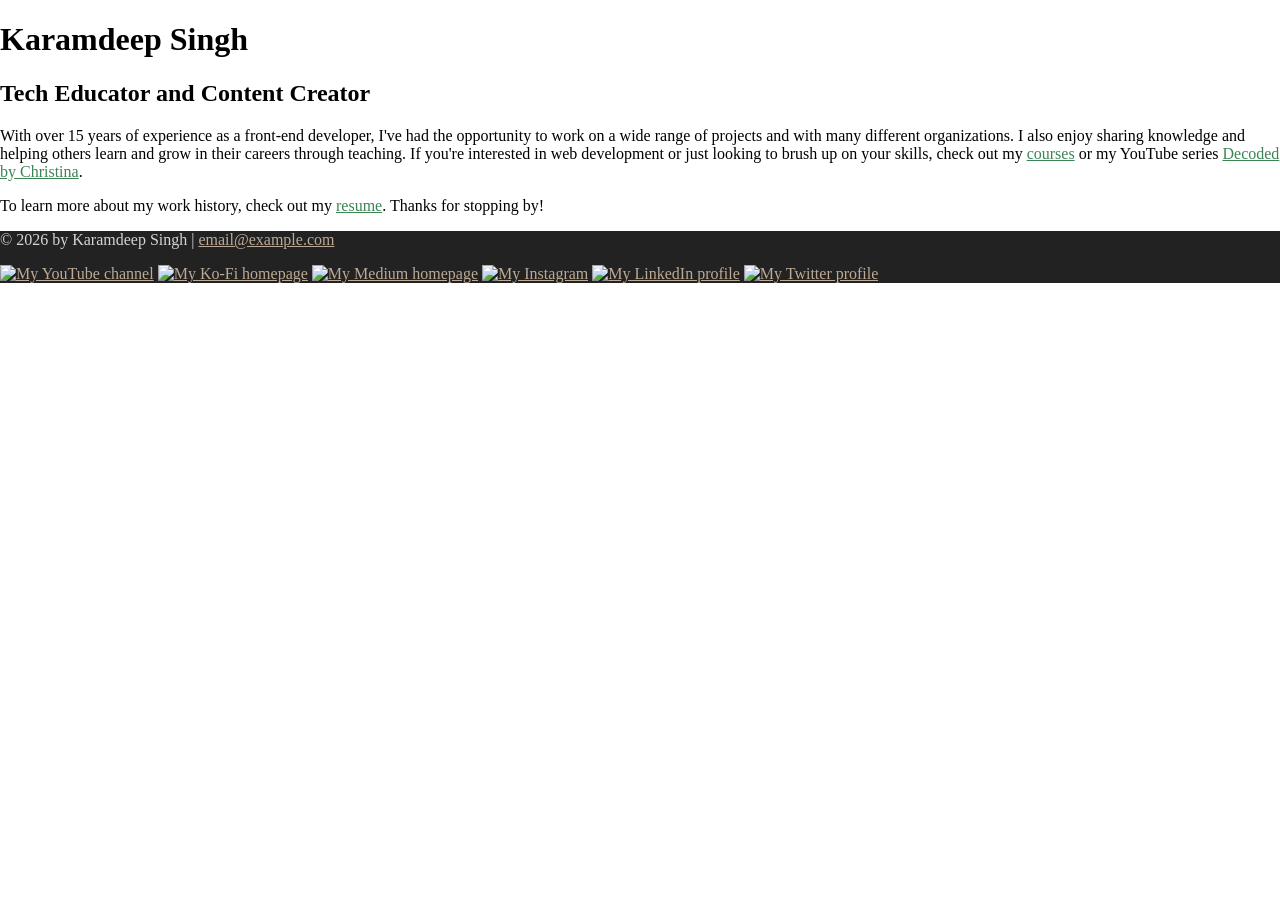
==== index.html @ 2c8a97bc "Add personal information and fixed all typos" ====
<!DOCTYPE html>
<html lang="en">

<head>
  <meta charset="UTF-8">
  <meta name="viewport" content="width=device-width, initial-scale=1.0">
  <title>Christina Truong, Tech Educator and Content Creator</title>
  <link rel="stylesheet" href="css/styles.css">
</head>

<body class="home">
  <!-- //  INTRO  // -->
  <div>
    <header>
      <!-- Start content edits below this line. -->
      <h1>Karamdeep Singh</h1>
      <h2>Tech Educator and Content Creator</h2>

      <!-- End content edits here. -->
    </header>

    <!-- //  ABOUT ME  // -->
    <main>
      <p>With over 15 years of experience as a front-end developer, I've had the opportunity to work on a wide range of
        projects and with many different organizations. I also enjoy sharing knowledge and helping others learn and grow
        in their careers through teaching. If you're interested in web development or just looking to brush up on your
        skills, check out my <a href="https://christinatruong.com/courses/" target="_blank">courses</a> or my YouTube
        series <a href="https://www.youtube.com/@madebychristina" target="_blank">Decoded by Christina</a>.</p>

      <p>To learn more about my work history, check out my <a href="resume.html"> resume</a>. Thanks for stopping by!
      </p>
    </main>
  </div>
  <!-- //  FOOTER INFO, SOCIAL MEDIA  // -->
  <footer>
    <p>© 2026 by Karamdeep Singh | <a href="ksingh86@northislandcollege.ca">email@example.com</a></p>

    <ul class="socials">
      <li>
        <a href="https://www.youtube.com/@madebychristina" target="_blank"><img src="images/icon-logo-youtube.png"
            alt="My YouTube channel"></a>
      </li>
      <li>
        <a href="https://ko-fi.com/christinatruong" target="_blank"><img src="images/icon-logo-ko-fi.png"
            alt="My Ko-Fi homepage"></a>
      </li>
      <li>
        <a href="https://medium.com/@christinatruong" target="_blank"><img src="images/icon-logo-medium.png"
            alt="My Medium homepage"></a>
      </li>
      <li>
        <a href="https://www.instagram.com/christina.is.online/" target="_blank"><img
            src="images/icon-logo-instagram.png" alt="My Instagram"></a>
      </li>
      <li>
        <a href="https://ca.linkedin.com/in/christinatruong" target="_blank"><img src="images/icon-logo-linkedin.png"
            alt="My LinkedIn profile"></a>
      </li>
      <li>
        <a href="https://twitter.com/christinatruong" target="_blank"><img src="images/icon-logo-twitter.png"
            alt="My Twitter profile"></a>
      </li>
    </ul>
  </footer>
</body>

</html>
---- css/styles.css ----
/*
COLOR PALETTE

Dark green    #3c8453
Sandy beige   #bcaa96
Dark gray     #222222
Light gray    #d3d4d6
Off-white     #f6f6f6
*/

/* GLOBAL STYLES 
------------------------------------*/

/*
 https://www.paulirish.com/2012/box-sizing-border-box-ftw/
*/
html {
    box-sizing: border-box;
}

*,
*:before,
*:after {
    box-sizing: inherit;
}

html,
body {
    height: 100%;
}

body {
    background: #f6f6f6;
    margin: 0;
}

/* links */
a {
    color: #3c8453;
}

a:hover {
    color: #bcaa96;
    text-decoration: none;
}

footer a {
    color: #bcaa96;
}

footer a:hover {
    color: #3c8453;
}

.btn {
    background: #3c8453;
    color: #f6f6f6;
    text-decoration: none;
}

.content-wrapper {
    margin: 0 auto;
    padding: 30px;
    max-width: 900px;
}

/* HOME
------------------------------------*/
.home {
    background: url(../images/bg-home-office-studio.jpg) no-repeat;
    background-size: cover;
}

.home .content-wrapper {
    background: rgb(255 255 255 / 0.9);
}

/* RESUME
------------------------------------*/
.resume header::before {
    background: url(../images/bg-home-office-studio.jpg) center / cover;
    background-size: cover;
    content: "";
    display: block;
    height: 375px;
}
.resume-section {
    margin-bottom: 50px;
}
.resume-section h2 {
    border-bottom: 2px dashed #d3d4d6;
}
.download-link {
    position: fixed;
    top: 5px;
    left: 5px;
}
/* Profile
------------------------------------*/
.project-item {
    display: flow-root;
    margin: 30px, 0;
}
.project-item img {
    width: 300px;
    float: left;
    margin-right: 20px;
}

/* Projects
------------------------------------*/

/* Work Experience
------------------------------------*/

/* Education
------------------------------------*/


/* FOOTER
------------------------------------*/
footer {
    background: #222;
    color: #d3d4d6;

}

.socials {
    list-style-type: none;
    padding: 0;
}

.socials li {
    display: inline-block;
}

.socials img {
    width: 32px;
}
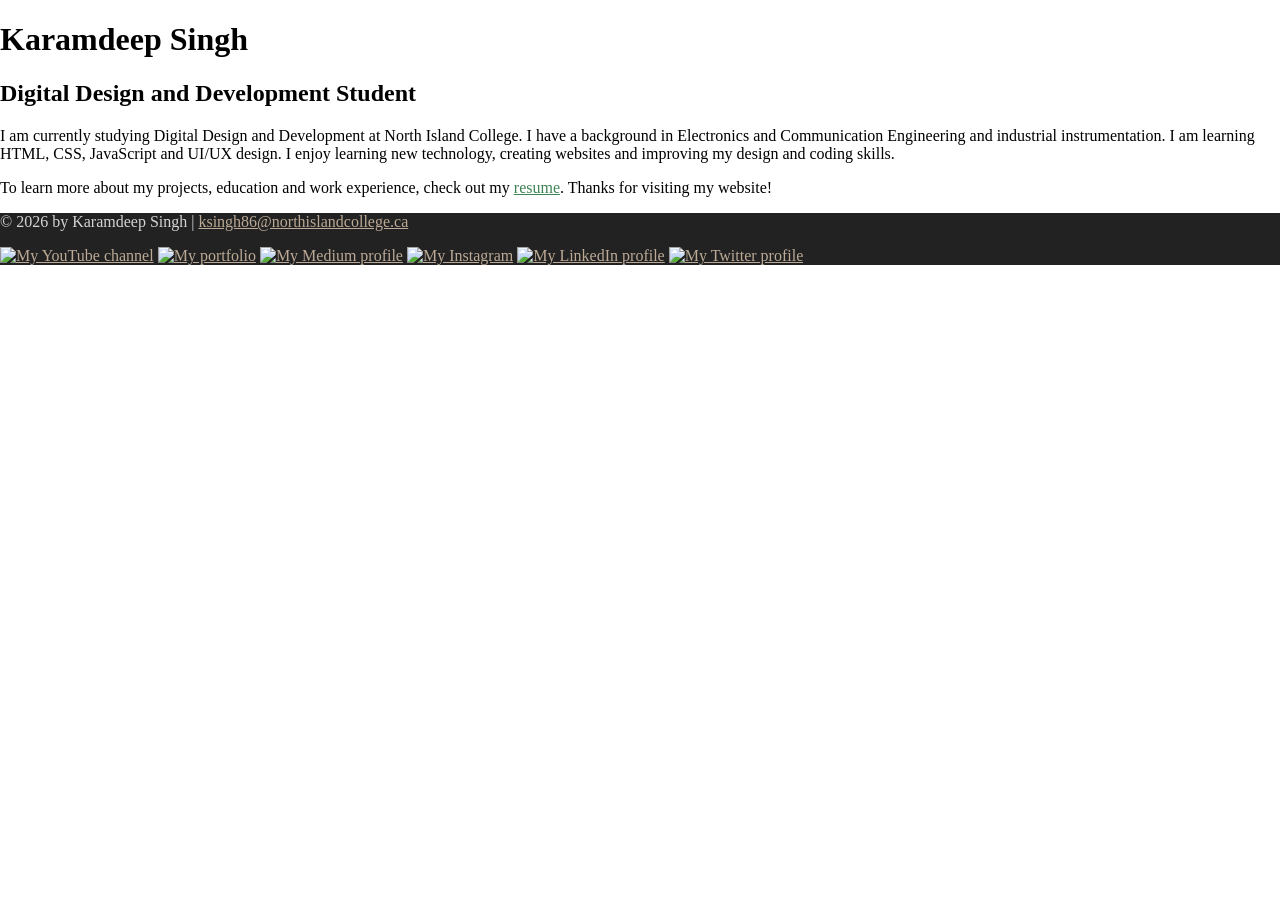
==== commit 701fc2ae: "Addpersonal information in index page" ====
--- a/index.html
+++ b/index.html
@@ -4,7 +4,7 @@
 <head>
   <meta charset="UTF-8">
   <meta name="viewport" content="width=device-width, initial-scale=1.0">
-  <title>Christina Truong, Tech Educator and Content Creator</title>
+  <title>Karamdeep Singh, Digital Design and Development Student</title>
   <link rel="stylesheet" href="css/styles.css">
 </head>
 
@@ -14,50 +14,48 @@
     <header>
       <!-- Start content edits below this line. -->
       <h1>Karamdeep Singh</h1>
-      <h2>Tech Educator and Content Creator</h2>
+      <h2>Digital Design and Development Student</h2>
 
       <!-- End content edits here. -->
     </header>
 
     <!-- //  ABOUT ME  // -->
     <main>
-      <p>With over 15 years of experience as a front-end developer, I've had the opportunity to work on a wide range of
-        projects and with many different organizations. I also enjoy sharing knowledge and helping others learn and grow
-        in their careers through teaching. If you're interested in web development or just looking to brush up on your
-        skills, check out my <a href="https://christinatruong.com/courses/" target="_blank">courses</a> or my YouTube
-        series <a href="https://www.youtube.com/@madebychristina" target="_blank">Decoded by Christina</a>.</p>
+      <p>I am currently studying Digital Design and Development at North Island College. I have a background in
+        Electronics and Communication Engineering and industrial instrumentation. I am learning HTML, CSS,
+        JavaScript and UI/UX design. I enjoy learning new technology, creating websites and improving my
+        design and coding skills.</p>
 
-      <p>To learn more about my work history, check out my <a href="resume.html"> resume</a>. Thanks for stopping by!
+      <p>To learn more about my projects, education and work experience, check out my
+        <a href="resume.html"> resume</a>. Thanks for visiting my website!
       </p>
     </main>
   </div>
+
   <!-- //  FOOTER INFO, SOCIAL MEDIA  // -->
   <footer>
-    <p>© 2026 by Karamdeep Singh | <a href="ksingh86@northislandcollege.ca">email@example.com</a></p>
+    <p>© 2026 by Karamdeep Singh |
+      <a href="mailto:ksingh86@northislandcollege.ca">ksingh86@northislandcollege.ca</a>
+    </p>
 
     <ul class="socials">
       <li>
-        <a href="https://www.youtube.com/@madebychristina" target="_blank"><img src="images/icon-logo-youtube.png"
-            alt="My YouTube channel"></a>
+        <a href="#" target="_blank"><img src="images/icon-logo-youtube.png" alt="My YouTube channel"></a>
       </li>
       <li>
-        <a href="https://ko-fi.com/christinatruong" target="_blank"><img src="images/icon-logo-ko-fi.png"
-            alt="My Ko-Fi homepage"></a>
+        <a href="#" target="_blank"><img src="images/icon-logo-ko-fi.png" alt="My portfolio"></a>
       </li>
       <li>
-        <a href="https://medium.com/@christinatruong" target="_blank"><img src="images/icon-logo-medium.png"
-            alt="My Medium homepage"></a>
+        <a href="#" target="_blank"><img src="images/icon-logo-medium.png" alt="My Medium profile"></a>
       </li>
       <li>
-        <a href="https://www.instagram.com/christina.is.online/" target="_blank"><img
-            src="images/icon-logo-instagram.png" alt="My Instagram"></a>
+        <a href="#" target="_blank"><img src="images/icon-logo-instagram.png" alt="My Instagram"></a>
       </li>
       <li>
-        <a href="https://ca.linkedin.com/in/christinatruong" target="_blank"><img src="images/icon-logo-linkedin.png"
-            alt="My LinkedIn profile"></a>
+        <a href="#" target="_blank"><img src="images/icon-logo-linkedin.png" alt="My LinkedIn profile"></a>
       </li>
       <li>
-        <a href="https://twitter.com/christinatruong" target="_blank"><img src="images/icon-logo-twitter.png"
+        <a href="https://x.com/karam_sher_gill" target="_blank"><img src="images/icon-logo-twitter.png"
             alt="My Twitter profile"></a>
       </li>
     </ul>
--- a/css/styles.css
+++ b/css/styles.css
@@ -67,7 +67,7 @@
 /* HOME
 ------------------------------------*/
 .home {
-    background: url(../images/bg-home-office-studio.jpg) no-repeat;
+    background: url(../images/bg-home-office-studio.jpg) no-repeat center;
     background-size: cover;
 }
 
@@ -84,23 +84,28 @@
     display: block;
     height: 375px;
 }
+
 .resume-section {
     margin-bottom: 50px;
 }
+
 .resume-section h2 {
     border-bottom: 2px dashed #d3d4d6;
 }
+
 .download-link {
     position: fixed;
     top: 5px;
     left: 5px;
 }
+
 /* Profile
 ------------------------------------*/
 .project-item {
     display: flow-root;
     margin: 30px, 0;
 }
+
 .project-item img {
     width: 300px;
     float: left;
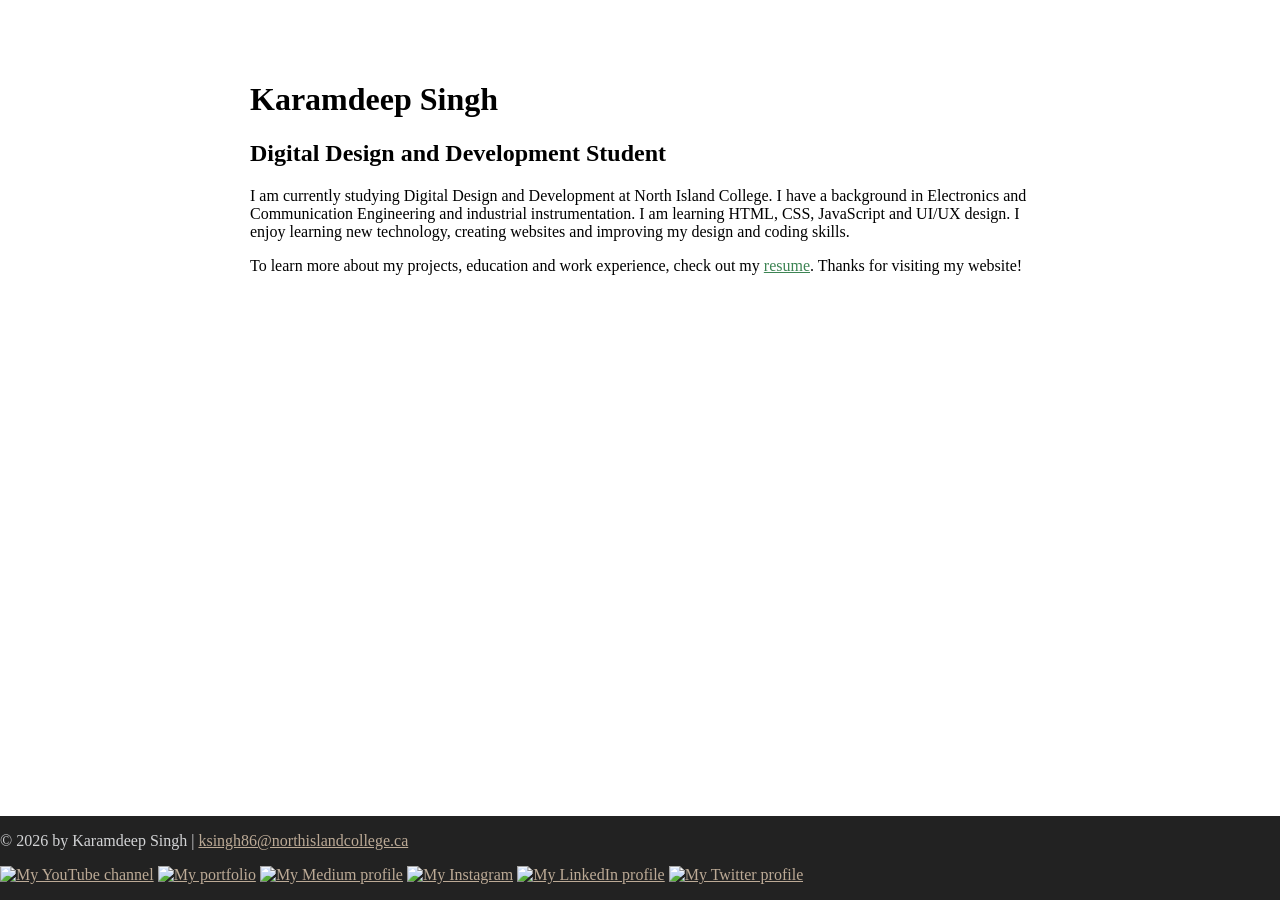
==== commit 88ef471a: "Add content background container and padding to content" ====
--- a/index.html
+++ b/index.html
@@ -9,57 +9,85 @@
 </head>
 
 <body class="home">
-  <!-- //  INTRO  // -->
-  <div>
-    <header>
-      <!-- Start content edits below this line. -->
-      <h1>Karamdeep Singh</h1>
-      <h2>Digital Design and Development Student</h2>
 
-      <!-- End content edits here. -->
-    </header>
+  <!-- // INTRO // -->
+  <div class="content-wrapper">
 
-    <!-- //  ABOUT ME  // -->
-    <main>
-      <p>I am currently studying Digital Design and Development at North Island College. I have a background in
-        Electronics and Communication Engineering and industrial instrumentation. I am learning HTML, CSS,
-        JavaScript and UI/UX design. I enjoy learning new technology, creating websites and improving my
-        design and coding skills.</p>
+    <div class="content-bg">
 
-      <p>To learn more about my projects, education and work experience, check out my
-        <a href="resume.html"> resume</a>. Thanks for visiting my website!
-      </p>
-    </main>
+      <header>
+        <h1>Karamdeep Singh</h1>
+        <h2>Digital Design and Development Student</h2>
+      </header>
+
+      <!-- // ABOUT ME // -->
+      <main>
+        <p>
+          I am currently studying Digital Design and Development at North Island College.
+          I have a background in Electronics and Communication Engineering and industrial
+          instrumentation. I am learning HTML, CSS, JavaScript and UI/UX design.
+          I enjoy learning new technology, creating websites and improving my
+          design and coding skills.
+        </p>
+
+        <p>
+          To learn more about my projects, education and work experience, check out my
+          <a href="resume.html">resume</a>. Thanks for visiting my website!
+        </p>
+      </main>
+
+    </div>
+
   </div>
 
-  <!-- //  FOOTER INFO, SOCIAL MEDIA  // -->
+  <!-- // FOOTER INFO, SOCIAL MEDIA // -->
   <footer>
-    <p>© 2026 by Karamdeep Singh |
-      <a href="mailto:ksingh86@northislandcollege.ca">ksingh86@northislandcollege.ca</a>
+    <p>
+      © 2026 by Karamdeep Singh |
+      <a href="mailto:ksingh86@northislandcollege.ca">
+        ksingh86@northislandcollege.ca
+      </a>
     </p>
 
     <ul class="socials">
       <li>
-        <a href="#" target="_blank"><img src="images/icon-logo-youtube.png" alt="My YouTube channel"></a>
+        <a href="#" target="_blank">
+          <img src="images/icon-logo-youtube.png" alt="My YouTube channel">
+        </a>
       </li>
+
       <li>
-        <a href="#" target="_blank"><img src="images/icon-logo-ko-fi.png" alt="My portfolio"></a>
+        <a href="#" target="_blank">
+          <img src="images/icon-logo-ko-fi.png" alt="My portfolio">
+        </a>
       </li>
+
       <li>
-        <a href="#" target="_blank"><img src="images/icon-logo-medium.png" alt="My Medium profile"></a>
+        <a href="#" target="_blank">
+          <img src="images/icon-logo-medium.png" alt="My Medium profile">
+        </a>
       </li>
+
       <li>
-        <a href="#" target="_blank"><img src="images/icon-logo-instagram.png" alt="My Instagram"></a>
+        <a href="#" target="_blank">
+          <img src="images/icon-logo-instagram.png" alt="My Instagram">
+        </a>
       </li>
+
       <li>
-        <a href="#" target="_blank"><img src="images/icon-logo-linkedin.png" alt="My LinkedIn profile"></a>
+        <a href="#" target="_blank">
+          <img src="images/icon-logo-linkedin.png" alt="My LinkedIn profile">
+        </a>
       </li>
+
       <li>
-        <a href="https://x.com/karam_sher_gill" target="_blank"><img src="images/icon-logo-twitter.png"
-            alt="My Twitter profile"></a>
+        <a href="https://x.com/karam_sher_gill" target="_blank">
+          <img src="images/icon-logo-twitter.png" alt="My Twitter profile">
+        </a>
       </li>
     </ul>
   </footer>
+
 </body>
 
 </html>
--- a/css/styles.css
+++ b/css/styles.css
@@ -8,7 +8,7 @@
 Off-white     #f6f6f6
 */
 
-/* GLOBAL STYLES 
+/* GLOBAL STYLES
 ------------------------------------*/
 
 /*
@@ -64,19 +64,30 @@
     max-width: 900px;
 }
 
+
 /* HOME
 ------------------------------------*/
+
 .home {
     background: url(../images/bg-home-office-studio.jpg) no-repeat center;
     background-size: cover;
+    display: flex;
+    flex-direction: column;
 }
 
 .home .content-wrapper {
+    flex: 1 0 auto;
+}
+
+.content-bg {
     background: rgb(255 255 255 / 0.9);
+    padding: 30px;
 }
+
 
 /* RESUME
 ------------------------------------*/
+
 .resume header::before {
     background: url(../images/bg-home-office-studio.jpg) center / cover;
     background-size: cover;
@@ -99,11 +110,13 @@
     left: 5px;
 }
 
+
 /* Profile
 ------------------------------------*/
+
 .project-item {
     display: flow-root;
-    margin: 30px, 0;
+    margin: 30px 0;
 }
 
 .project-item img {
@@ -112,11 +125,14 @@
     margin-right: 20px;
 }
 
+
 /* Projects
 ------------------------------------*/
 
+
 /* Work Experience
 ------------------------------------*/
+
 
 /* Education
 ------------------------------------*/
@@ -124,10 +140,10 @@
 
 /* FOOTER
 ------------------------------------*/
+
 footer {
     background: #222;
     color: #d3d4d6;
-
 }
 
 .socials {
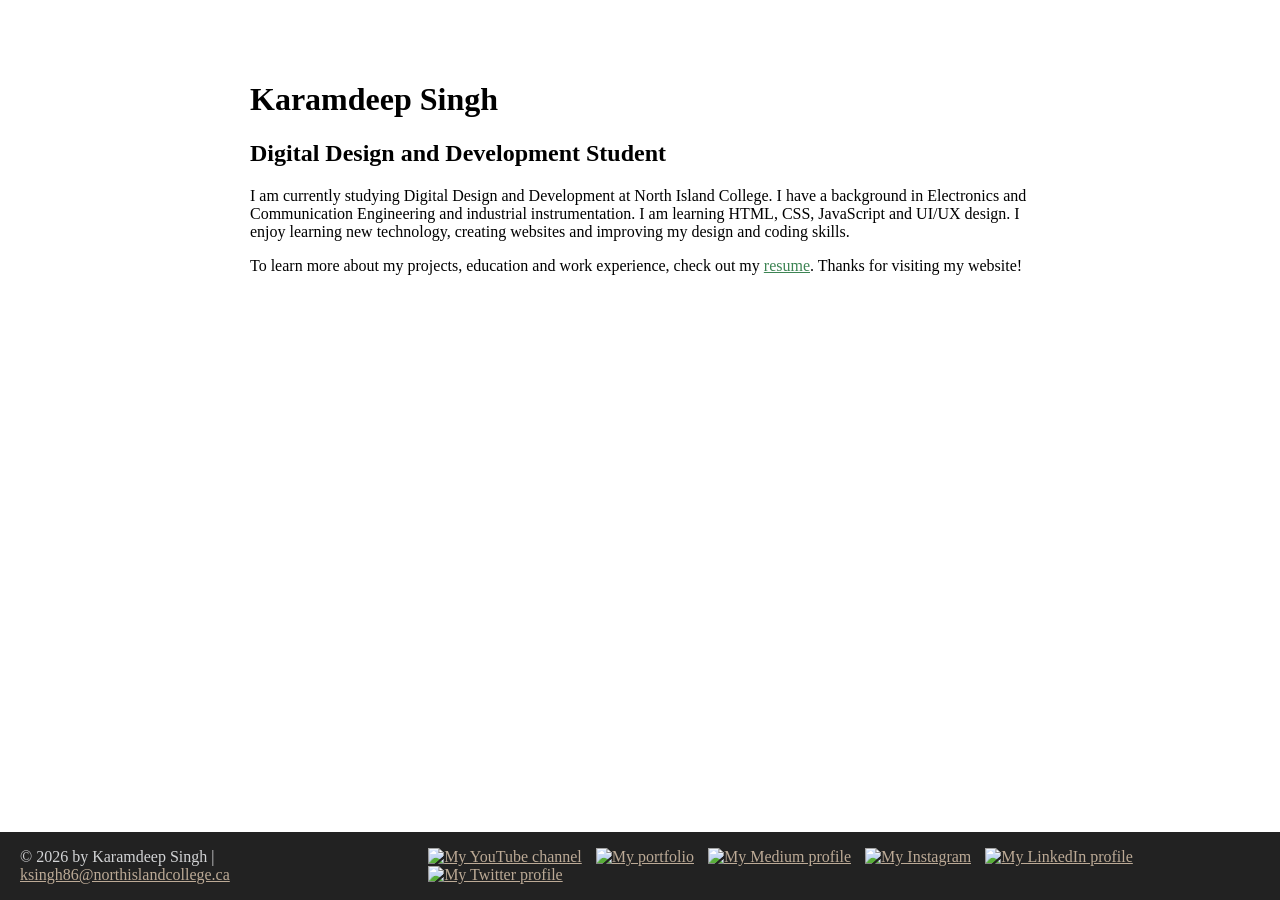
==== commit 50cdb47a: "Add fonts to home page" ====
--- a/index.html
+++ b/index.html
@@ -5,6 +5,11 @@
   <meta charset="UTF-8">
   <meta name="viewport" content="width=device-width, initial-scale=1.0">
   <title>Karamdeep Singh, Digital Design and Development Student</title>
+
+  <link rel="preconnect" href="https://fonts.googleapis.com">
+  <link rel="preconnect" href="https://fonts.gstatic.com" crossorigin>
+  <link href="https://fonts.googleapis.com/css2?family=Caveat&family=Open+Sans&display=swap" rel="stylesheet">
+
   <link rel="stylesheet" href="css/styles.css">
 </head>
 
--- a/css/styles.css
+++ b/css/styles.css
@@ -133,6 +133,11 @@
 /* Work Experience
 ------------------------------------*/
 
+.work-item {
+    display: grid;
+    grid-template-columns: 300px 1fr;
+    column-gap: 20px;
+}
 
 /* Education
 ------------------------------------*/
@@ -144,6 +149,9 @@
 footer {
     background: #222;
     color: #d3d4d6;
+    display: flex;
+    justify-content: space-between;
+    padding: 0 20px;
 }
 
 .socials {
@@ -153,8 +161,13 @@
 
 .socials li {
     display: inline-block;
+    margin-left: 10px;
 }
 
 .socials img {
     width: 32px;
+}
+
+.socials img:hover {
+    opacity: 0.5;
 }
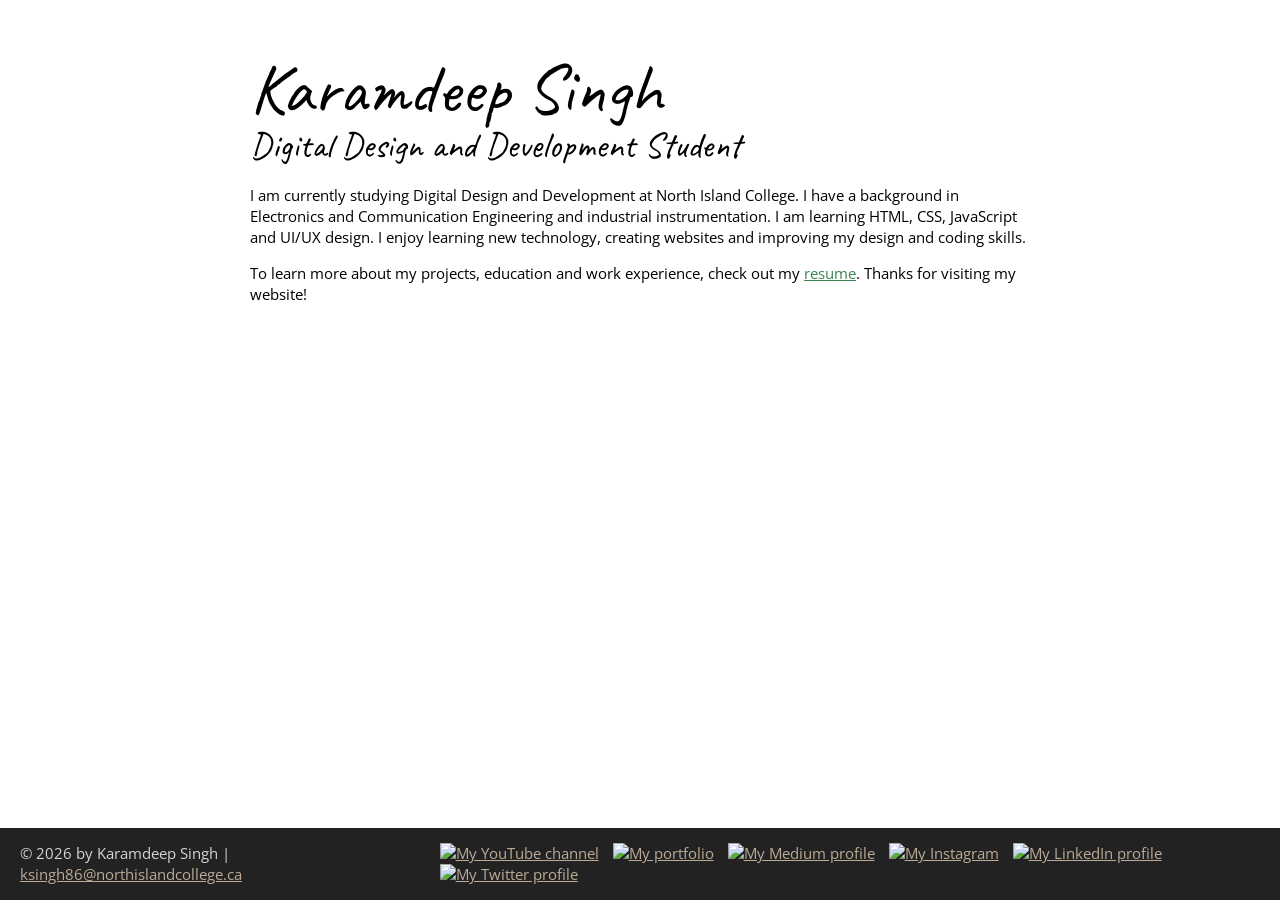
==== commit dac2ac72: "Update homepage title" ====
--- a/index.html
+++ b/index.html
@@ -4,7 +4,7 @@
 <head>
   <meta charset="UTF-8">
   <meta name="viewport" content="width=device-width, initial-scale=1.0">
-  <title>Karamdeep Singh, Digital Design and Development Student</title>
+  <title>Karamdeep Singh, <h2>Digital Design + Development Student</h2></title>
 
   <link rel="preconnect" href="https://fonts.googleapis.com">
   <link rel="preconnect" href="https://fonts.gstatic.com" crossorigin>
--- a/css/styles.css
+++ b/css/styles.css
@@ -16,6 +16,8 @@
 */
 html {
     box-sizing: border-box;
+    font-size: 62.5%;
+    /* setting default to 10px */
 }
 
 *,
@@ -32,6 +34,30 @@
 body {
     background: #f6f6f6;
     margin: 0;
+    font-family: "Open Sans", sans-serif;
+    font-size: 1.5rem;
+    line-height: 1.4;
+}
+
+h1,
+h2,
+h3 {
+    font-family: "Caveat", cursive;
+    font-weight: 400;
+    margin: 0;
+}
+
+h1 {
+    font-size: 7rem;
+    line-height: 0.85;
+}
+
+h2 {
+    font-size: 3.6rem;
+}
+
+h3 {
+    font-size: 2.4rem;
 }
 
 /* links */
@@ -56,6 +82,13 @@
     background: #3c8453;
     color: #f6f6f6;
     text-decoration: none;
+    text-transform: uppercase;
+    font-size: 1.2rem;
+    display: inline-block;
+    padding: 7px;
+    letter-spacing: 0.1em;
+    line-height: 1;
+    border-radius: 4px;
 }
 
 .content-wrapper {
@@ -96,6 +129,19 @@
     height: 375px;
 }
 
+@media screen and (max-width: 500px) {
+    .resume header::before {
+        height: 200px;
+    }
+
+    .resume h1 {
+        font-size: 5rem;
+    }
+
+    .resume h2 {
+        font-size: 2.6rem;
+    }
+}
 .resume-section {
     margin-bottom: 50px;
 }
@@ -108,40 +154,90 @@
     position: fixed;
     top: 5px;
     left: 5px;
-}
-
-
-/* Profile
+    font-size: 1.5rem;
+}
+
+@media screen and (max-width: 1200px) {
+    .download-link {
+        position: absolute;
+    }
+}
+
+
+/* Projects
 ------------------------------------*/
 
 .project-item {
-    display: flow-root;
     margin: 30px 0;
 }
 
 .project-item img {
     width: 300px;
-    float: left;
-    margin-right: 20px;
-}
-
-
-/* Projects
-------------------------------------*/
-
+}
+
+@media screen and (min-width: 860px) {
+    .project-item {
+        display: flow-root;
+    }
+
+    .project-item img {
+        float: left;
+        margin-right: 20px;
+    }
+}
+
+@media screen and (min-width: 650px) and (max-width: 859px) {
+    .project-wrapper {
+        display: grid;
+        grid-template-columns: repeat(2, 1fr);
+        column-gap: 20px;
+    }
+
+    .project-item img {
+        width: 100%;
+    }
+}
+
+@media screen and (max-width: 500px) {
+    .project-item img {
+        width: 100%;
+        margin-bottom: 10px;
+    }
+}
 
 /* Work Experience
 ------------------------------------*/
 
 .work-item {
-    display: grid;
-    grid-template-columns: 300px 1fr;
-    column-gap: 20px;
+    margin: 30px 0;
+}
+
+.work-details p {
+    margin: 0;
+}
+
+@media screen and (min-width: 860px) {
+    .work-item {
+        display: grid;
+        grid-template-columns: 300px 1fr;
+        column-gap: 20px;
+    }
+
+    .work-summary p:first-child {
+        margin-top: 0;
+    }
 }
 
 /* Education
 ------------------------------------*/
 
+.education-item {
+    margin: 30px 0;
+}
+
+.education-item p {
+    margin: 0;
+}
 
 /* FOOTER
 ------------------------------------*/
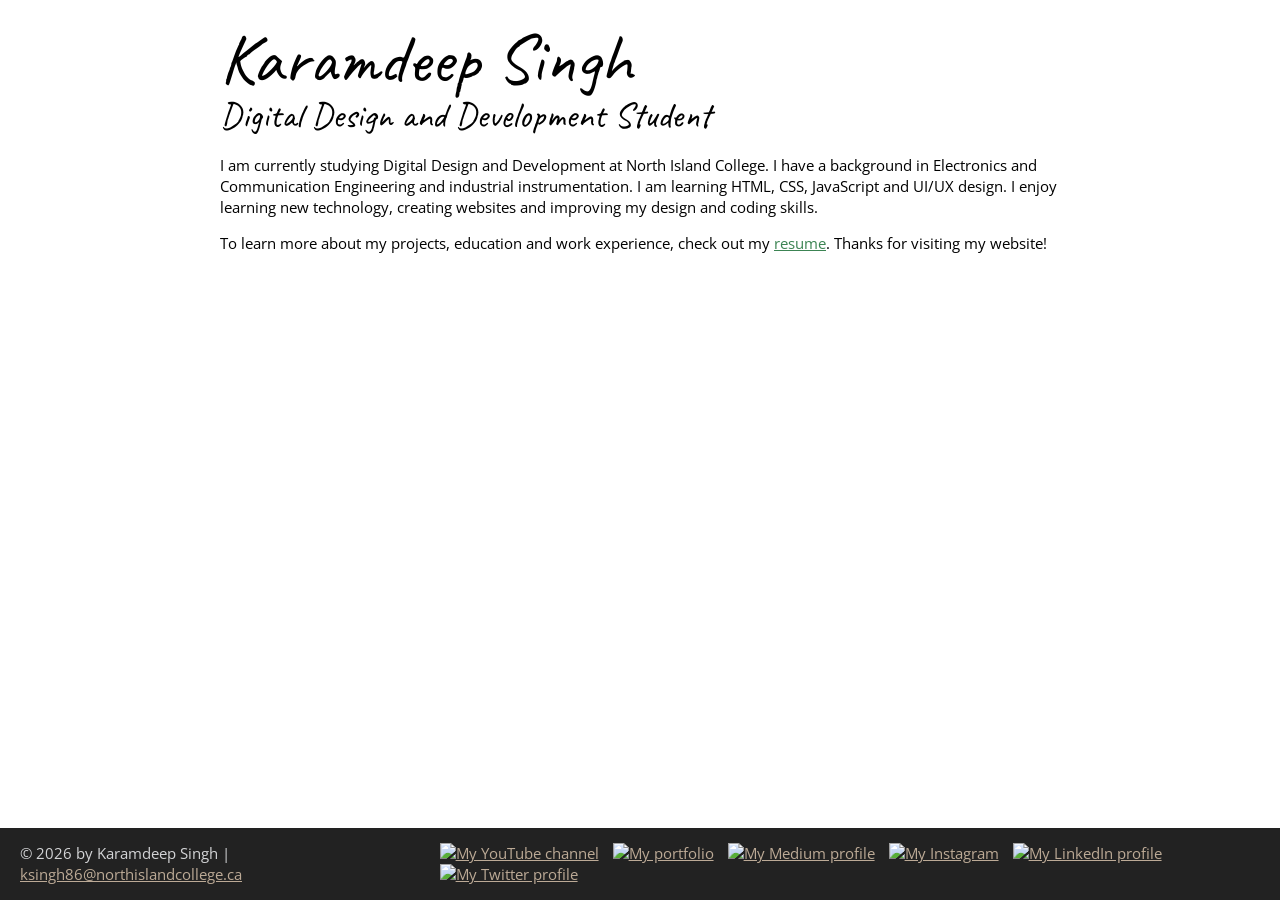
==== commit 6ab56ed6: "Format and check errors" ====
--- a/index.html
+++ b/index.html
@@ -4,7 +4,8 @@
 <head>
   <meta charset="UTF-8">
   <meta name="viewport" content="width=device-width, initial-scale=1.0">
-  <title>Karamdeep Singh, <h2>Digital Design + Development Student</h2></title>
+  <title>Karamdeep Singh, <h2>Digital Design + Development Student</h2>
+  </title>
 
   <link rel="preconnect" href="https://fonts.googleapis.com">
   <link rel="preconnect" href="https://fonts.gstatic.com" crossorigin>
--- a/css/styles.css
+++ b/css/styles.css
@@ -112,11 +112,15 @@
     flex: 1 0 auto;
 }
 
-.content-bg {
-    background: rgb(255 255 255 / 0.9);
-    padding: 30px;
-}
-
+@media screen and (max-width: 500px) {
+    .home .content-wrapper {
+        padding: 10px;
+    }
+
+    .content-bg {
+        padding: 20px;
+    }
+}
 
 /* RESUME
 ------------------------------------*/
@@ -142,6 +146,7 @@
         font-size: 2.6rem;
     }
 }
+
 .resume-section {
     margin-bottom: 50px;
 }
@@ -241,7 +246,6 @@
 
 /* FOOTER
 ------------------------------------*/
-
 footer {
     background: #222;
     color: #d3d4d6;
@@ -266,4 +270,15 @@
 
 .socials img:hover {
     opacity: 0.5;
+}
+
+@media screen and (max-width: 860px) {
+    footer {
+        flex-direction: column;
+        text-align: center;
+    }
+
+    .socials li {
+        margin: 0 5px;
+    }
 }
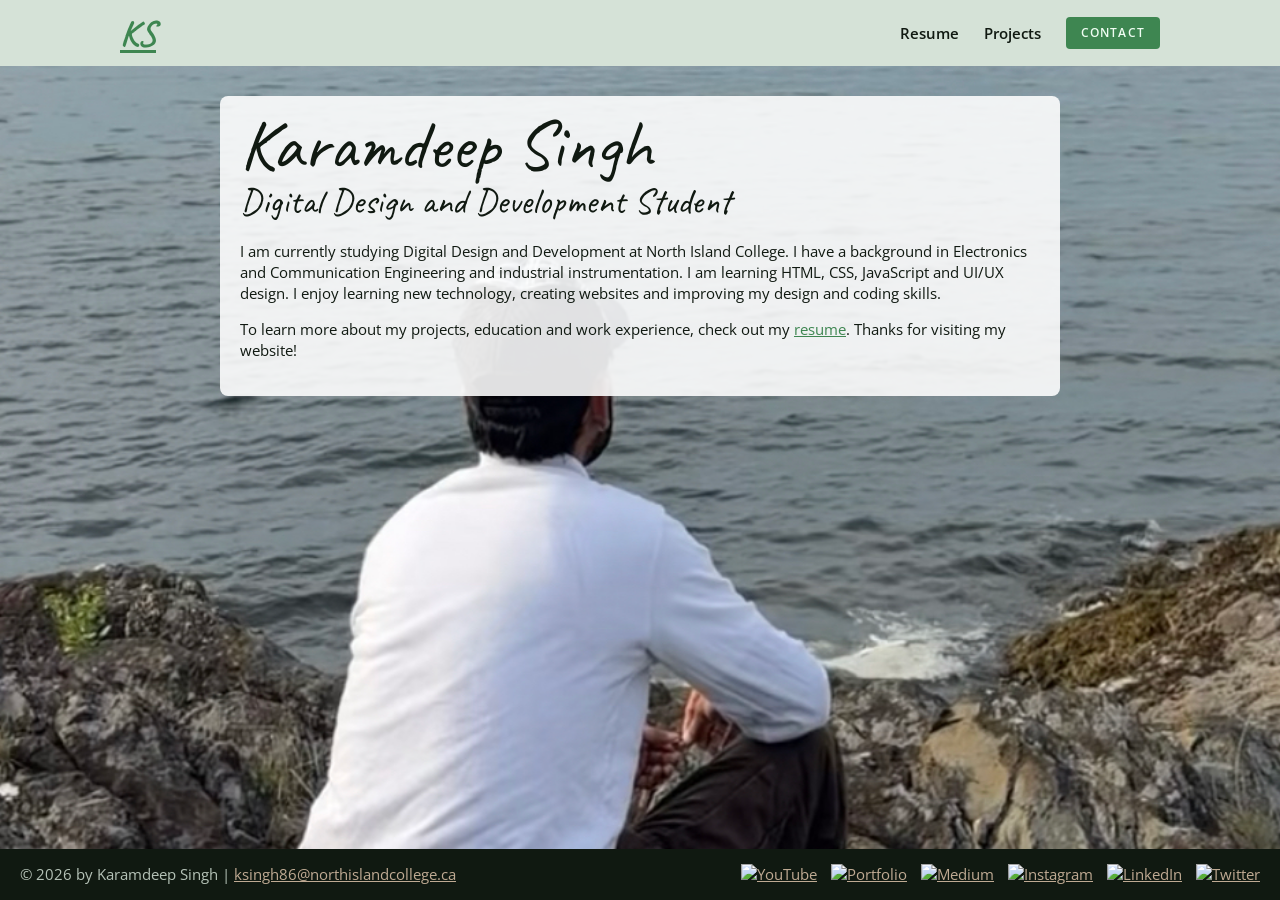
==== commit e5cc730d: "Transfer data from another branch" ====
--- a/index.html
+++ b/index.html
@@ -4,21 +4,79 @@
 <head>
   <meta charset="UTF-8">
   <meta name="viewport" content="width=device-width, initial-scale=1.0">
-  <title>Karamdeep Singh, <h2>Digital Design + Development Student</h2>
-  </title>
+  <title>Karamdeep Singh | Digital Design + Development Student</title>
 
   <link rel="preconnect" href="https://fonts.googleapis.com">
   <link rel="preconnect" href="https://fonts.gstatic.com" crossorigin>
   <link href="https://fonts.googleapis.com/css2?family=Caveat&family=Open+Sans&display=swap" rel="stylesheet">
-
   <link rel="stylesheet" href="css/styles.css">
 </head>
 
 <body class="home">
 
-  <!-- // INTRO // -->
+  <!-- Navigation -->
+  <nav class="site-nav" aria-label="Main navigation">
+    <div class="nav-inner">
+
+      <a href="index.html" class="site-logo nav-active" aria-current="page">KS</a>
+
+      <input type="checkbox" id="nav-toggle" class="nav-toggle" aria-label="Show navigation menu">
+
+      <label for="nav-toggle" class="nav-toggle-label" aria-label="Toggle navigation menu">
+        <span></span>
+      </label>
+
+      <ul class="nav-links">
+        <li>
+          <a href="resume.html">Resume</a>
+        </li>
+        <li>
+          <a href="projects.html">Projects</a>
+        </li>
+        <li>
+          <button type="button" popovertarget="contact-popover" class="btn nav-contact contact-btn">
+            Contact
+          </button>
+        </li>
+      </ul>
+
+    </div>
+  </nav>
+
+  <!-- Contact Popover -->
+  <article id="contact-popover" popover>
+    <div class="contact-card">
+
+      <img src="images/karam.jpg" alt="Photo of Karamdeep Singh" class="contact-photo">
+
+      <div class="contact-info">
+        <h2>Karamdeep Singh</h2>
+
+        <p class="contact-role">
+          Digital Design + Development Student
+        </p>
+
+        <p class="contact-bio">
+          I am a Digital Design and Development student.
+          I enjoy creating websites and learning new skills.
+        </p>
+
+        <p class="contact-email">
+          <a href="mailto:ksingh86@northislandcollege.ca">
+            ksingh86@northislandcollege.ca
+          </a>
+        </p>
+      </div>
+
+      <button type="button" class="contact-close" popovertarget="contact-popover" popovertargetaction="hide">
+        Close
+      </button>
+
+    </div>
+  </article>
+
+  <!-- Home Content -->
   <div class="content-wrapper">
-
     <div class="content-bg">
 
       <header>
@@ -26,27 +84,33 @@
         <h2>Digital Design and Development Student</h2>
       </header>
 
-      <!-- // ABOUT ME // -->
       <main>
         <p>
-          I am currently studying Digital Design and Development at North Island College.
-          I have a background in Electronics and Communication Engineering and industrial
-          instrumentation. I am learning HTML, CSS, JavaScript and UI/UX design.
-          I enjoy learning new technology, creating websites and improving my
+          I am currently studying Digital Design and
+          Development at North Island College.
+          I have a background in Electronics and
+          Communication Engineering and industrial
+          instrumentation. I am learning HTML,
+          CSS, JavaScript and UI/UX design.
+          I enjoy learning new technology,
+          creating websites and improving my
           design and coding skills.
         </p>
 
         <p>
-          To learn more about my projects, education and work experience, check out my
-          <a href="resume.html">resume</a>. Thanks for visiting my website!
+          To learn more about my projects,
+          education and work experience,
+          check out my
+          <a href="resume.html">resume</a>.
+          Thanks for visiting my website!
         </p>
+
       </main>
 
     </div>
-
   </div>
 
-  <!-- // FOOTER INFO, SOCIAL MEDIA // -->
+  <!-- Footer -->
   <footer>
     <p>
       © 2026 by Karamdeep Singh |
@@ -57,38 +121,33 @@
 
     <ul class="socials">
       <li>
-        <a href="#" target="_blank">
-          <img src="images/icon-logo-youtube.png" alt="My YouTube channel">
+        <a href="#" aria-label="YouTube">
+          <img src="images/icon-logo-youtube.png" alt="YouTube">
         </a>
       </li>
-
       <li>
-        <a href="#" target="_blank">
-          <img src="images/icon-logo-ko-fi.png" alt="My portfolio">
+        <a href="#" aria-label="Portfolio">
+          <img src="images/icon-logo-ko-fi.png" alt="Portfolio">
         </a>
       </li>
-
       <li>
-        <a href="#" target="_blank">
-          <img src="images/icon-logo-medium.png" alt="My Medium profile">
+        <a href="#" aria-label="Medium">
+          <img src="images/icon-logo-medium.png" alt="Medium">
         </a>
       </li>
-
       <li>
-        <a href="#" target="_blank">
-          <img src="images/icon-logo-instagram.png" alt="My Instagram">
+        <a href="#" aria-label="Instagram">
+          <img src="images/icon-logo-instagram.png" alt="Instagram">
         </a>
       </li>
-
       <li>
-        <a href="#" target="_blank">
-          <img src="images/icon-logo-linkedin.png" alt="My LinkedIn profile">
+        <a href="#" aria-label="LinkedIn">
+          <img src="images/icon-logo-linkedin.png" alt="LinkedIn">
         </a>
       </li>
-
       <li>
-        <a href="https://x.com/karam_sher_gill" target="_blank">
-          <img src="images/icon-logo-twitter.png" alt="My Twitter profile">
+        <a href="https://x.com/karam_sher_gill" target="_blank" rel="noopener noreferrer" aria-label="Twitter">
+          <img src="images/icon-logo-twitter.png" alt="Twitter">
         </a>
       </li>
     </ul>
--- a/css/styles.css
+++ b/css/styles.css
@@ -1,40 +1,46 @@
-/*
-COLOR PALETTE
-
-Dark green    #3c8453
-Sandy beige   #bcaa96
-Dark gray     #222222
-Light gray    #d3d4d6
-Off-white     #f6f6f6
-*/
-
 /* GLOBAL STYLES
 ------------------------------------*/
 
-/*
- https://www.paulirish.com/2012/box-sizing-border-box-ftw/
-*/
+:root {
+    --font-body: "Open Sans", sans-serif;
+    --font-heading: "Caveat", cursive;
+
+    --neutral: oklch(50% 0.02 150);
+    --neutral-1: oklch(from var(--neutral) 98% c h);
+    --neutral-2: oklch(from var(--neutral) 90% c h);
+    --neutral-3: oklch(from var(--neutral) 80% c h);
+    --neutral-4: oklch(from var(--neutral) 70% c h);
+    --neutral-5: oklch(from var(--neutral) 60% c h);
+    --neutral-6: oklch(from var(--neutral) 50% c h);
+    --neutral-7: oklch(from var(--neutral) 40% c h);
+    --neutral-8: oklch(from var(--neutral) 30% c h);
+    --neutral-9: oklch(from var(--neutral) 20% c h);
+
+    --accent-green: oklch(56% 0.11 150);
+    --accent-beige: oklch(75% 0.04 70);
+}
+
 html {
     box-sizing: border-box;
     font-size: 62.5%;
-    /* setting default to 10px */
 }
 
 *,
-*:before,
-*:after {
+*::before,
+*::after {
     box-sizing: inherit;
 }
 
 html,
 body {
-    height: 100%;
+    min-height: 100%;
 }
 
 body {
-    background: #f6f6f6;
-    margin: 0;
-    font-family: "Open Sans", sans-serif;
+    margin: 0;
+    background: var(--neutral-1);
+    color: var(--neutral-9);
+    font-family: var(--font-body);
     font-size: 1.5rem;
     line-height: 1.4;
 }
@@ -42,7 +48,7 @@
 h1,
 h2,
 h3 {
-    font-family: "Caveat", cursive;
+    font-family: var(--font-heading);
     font-weight: 400;
     margin: 0;
 }
@@ -60,116 +66,115 @@
     font-size: 2.4rem;
 }
 
-/* links */
 a {
-    color: #3c8453;
+    color: var(--accent-green);
 }
 
 a:hover {
-    color: #bcaa96;
+    color: var(--accent-beige);
     text-decoration: none;
 }
 
-footer a {
-    color: #bcaa96;
-}
-
-footer a:hover {
-    color: #3c8453;
-}
-
 .btn {
-    background: #3c8453;
-    color: #f6f6f6;
+    display: inline-block;
+    padding: 7px;
+    background: var(--accent-green);
+    color: var(--neutral-1);
+    border-radius: 4px;
+    font-size: 1.2rem;
+    line-height: 1;
+    letter-spacing: 0.1em;
     text-decoration: none;
     text-transform: uppercase;
-    font-size: 1.2rem;
-    display: inline-block;
-    padding: 7px;
-    letter-spacing: 0.1em;
-    line-height: 1;
-    border-radius: 4px;
 }
 
 .content-wrapper {
+    max-width: 900px;
     margin: 0 auto;
     padding: 30px;
-    max-width: 900px;
-}
-
+}
 
 /* HOME
 ------------------------------------*/
 
 .home {
-    background: url(../images/bg-home-office-studio.jpg) no-repeat center;
+    min-height: 100vh;
+    background: url(../images/karam.jpg) no-repeat center;
     background-size: cover;
     display: flex;
     flex-direction: column;
 }
 
-.home .content-wrapper {
+.home>.content-wrapper {
     flex: 1 0 auto;
-}
-
-@media screen and (max-width: 500px) {
-    .home .content-wrapper {
-        padding: 10px;
-    }
-
-    .content-bg {
-        padding: 20px;
+    width: 100%;
+    padding: 10px;
+}
+
+.content-bg {
+    padding: 20px;
+    background: rgb(255 255 255 / 0.88);
+    border-radius: 8px;
+}
+
+@media screen and (min-width: 501px) {
+    .home>.content-wrapper {
+        padding: 30px;
     }
 }
 
 /* RESUME
 ------------------------------------*/
 
-.resume header::before {
-    background: url(../images/bg-home-office-studio.jpg) center / cover;
-    background-size: cover;
+.resume .page-header::before {
     content: "";
     display: block;
-    height: 375px;
-}
-
-@media screen and (max-width: 500px) {
-    .resume header::before {
-        height: 200px;
-    }
-
-    .resume h1 {
-        font-size: 5rem;
-    }
-
-    .resume h2 {
-        font-size: 2.6rem;
-    }
+    height: 200px;
+    background: url(../images/karam.jpg) center / cover;
+}
+
+.resume h1 {
+    font-size: 5rem;
+}
+
+.resume h2 {
+    font-size: 2.6rem;
 }
 
 .resume-section {
     margin-bottom: 50px;
 }
 
-.resume-section h2 {
-    border-bottom: 2px dashed #d3d4d6;
-}
+.resume-section>h2 {
+    border-bottom: 2px dashed var(--neutral-3);
+    padding-bottom: 5px;
+}
+
+@media screen and (min-width: 501px) {
+    .resume .page-header::before {
+        height: 375px;
+    }
+
+    .resume h1 {
+        font-size: 7rem;
+    }
+
+    .resume h2 {
+        font-size: 3.6rem;
+    }
+}
+
+/* DOWNLOAD BUTTON
+------------------------------------*/
 
 .download-link {
-    position: fixed;
-    top: 5px;
-    left: 5px;
+    display: inline-block;
+    position: relative;
+    margin: 1rem 0 0 2rem;
     font-size: 1.5rem;
 }
 
-@media screen and (max-width: 1200px) {
-    .download-link {
-        position: absolute;
-    }
-}
-
-
-/* Projects
+/* RESUME PROJECTS
 ------------------------------------*/
 
 .project-item {
@@ -177,7 +182,28 @@
 }
 
 .project-item img {
-    width: 300px;
+    width: 100%;
+    margin-bottom: 10px;
+}
+
+@media screen and (min-width: 501px) {
+    .project-item img {
+        width: 300px;
+        margin-bottom: 0;
+    }
+}
+
+@media screen and (min-width: 650px) and (max-width: 859px) {
+    .project-wrapper {
+        display: grid;
+        grid-template-columns:
+            repeat(2, minmax(0, 1fr));
+        gap: 20px;
+    }
+
+    .project-item img {
+        width: 100%;
+    }
 }
 
 @media screen and (min-width: 860px) {
@@ -191,26 +217,7 @@
     }
 }
 
-@media screen and (min-width: 650px) and (max-width: 859px) {
-    .project-wrapper {
-        display: grid;
-        grid-template-columns: repeat(2, 1fr);
-        column-gap: 20px;
-    }
-
-    .project-item img {
-        width: 100%;
-    }
-}
-
-@media screen and (max-width: 500px) {
-    .project-item img {
-        width: 100%;
-        margin-bottom: 10px;
-    }
-}
-
-/* Work Experience
+/* WORK EXPERIENCE
 ------------------------------------*/
 
 .work-item {
@@ -224,7 +231,8 @@
 @media screen and (min-width: 860px) {
     .work-item {
         display: grid;
-        grid-template-columns: 300px 1fr;
+        grid-template-columns:
+            300px minmax(0, 1fr);
         column-gap: 20px;
     }
 
@@ -233,7 +241,7 @@
     }
 }
 
-/* Education
+/* EDUCATION
 ------------------------------------*/
 
 .education-item {
@@ -246,22 +254,33 @@
 
 /* FOOTER
 ------------------------------------*/
+
 footer {
-    background: #222;
-    color: #d3d4d6;
+    background: var(--neutral-9);
+    color: var(--neutral-3);
     display: flex;
+    flex-direction: column;
+    text-align: center;
     justify-content: space-between;
     padding: 0 20px;
 }
 
+footer a {
+    color: var(--accent-beige);
+}
+
+footer a:hover {
+    color: var(--accent-green);
+}
+
 .socials {
-    list-style-type: none;
+    list-style: none;
     padding: 0;
 }
 
 .socials li {
     display: inline-block;
-    margin-left: 10px;
+    margin: 0 5px;
 }
 
 .socials img {
@@ -272,13 +291,477 @@
     opacity: 0.5;
 }
 
-@media screen and (max-width: 860px) {
+@media screen and (min-width: 861px) {
     footer {
-        flex-direction: column;
-        text-align: center;
+        flex-direction: row;
+        align-items: center;
+        text-align: left;
     }
 
     .socials li {
-        margin: 0 5px;
+        margin: 0 0 0 10px;
+    }
+}
+
+/* PROJECTS PAGE - SUBGRID
+------------------------------------*/
+
+.projects-page .project-wrapper {
+    display: grid;
+    grid-template-columns: minmax(0, 1fr);
+    grid-auto-rows: auto;
+    column-gap: 1.5rem;
+    row-gap: 0;
+}
+
+.projects-page .project-item {
+    display: grid;
+    grid-row: span 3;
+    grid-template-rows: subgrid;
+    min-width: 0;
+    margin: 0 0 1.5rem;
+    padding: 1.5rem;
+    background: var(--neutral-2);
+    border-radius: 0.5rem;
+}
+
+.projects-page .project-item img {
+    display: block;
+    float: none;
+    grid-row: 1;
+    width: 100%;
+    height: 160px;
+    object-fit: cover;
+    margin: 0;
+}
+
+.projects-page .project-item h3 {
+    grid-row: 2;
+    margin: 0;
+}
+
+.projects-page .project-item p {
+    grid-row: 3;
+    margin: 0;
+}
+
+.projects-page .project-item:not(:has(img)) h3 {
+    grid-row: 2;
+}
+
+.projects-page .project-item:not(:has(img)) p {
+    grid-row: 3;
+}
+
+@media screen and (min-width: 600px) {
+    .projects-page .project-wrapper {
+        grid-template-columns:
+            repeat(2, minmax(0, 1fr));
+    }
+}
+
+@media screen and (min-width: 900px) {
+    .projects-page .content-wrapper {
+        max-width: 1100px;
+    }
+
+    .projects-page .project-wrapper {
+        grid-template-columns:
+            repeat(3, minmax(0, 1fr));
+    }
+}
+
+/* MOBILE NAVIGATION
+------------------------------------*/
+
+.site-nav {
+    background: var(--neutral-2);
+    position: relative;
+    z-index: 10;
+}
+
+.nav-inner {
+    max-width: 1100px;
+    margin: 0 auto;
+    padding: 1.5rem 2rem;
+    display: flex;
+    flex-wrap: wrap;
+    align-items: center;
+    justify-content: space-between;
+}
+
+.site-logo {
+    color: var(--accent-green);
+    font-family: var(--font-heading);
+    font-size: 3.6rem;
+    font-weight: bold;
+    line-height: 1;
+    text-decoration: none;
+}
+
+.nav-toggle {
+    position: absolute;
+    width: 44px;
+    height: 44px;
+    right: 2rem;
+    top: 1rem;
+    opacity: 0;
+    cursor: pointer;
+}
+
+.nav-toggle-label {
+    width: 44px;
+    height: 44px;
+    display: flex;
+    align-items: center;
+    justify-content: center;
+    cursor: pointer;
+}
+
+.nav-toggle-label span,
+.nav-toggle-label span::before,
+.nav-toggle-label span::after {
+    display: block;
+    background: var(--accent-green);
+    width: 26px;
+    height: 3px;
+    border-radius: 2px;
+    position: relative;
+    transition: transform 0.2s ease;
+}
+
+.nav-toggle-label span::before,
+.nav-toggle-label span::after {
+    content: "";
+    position: absolute;
+    left: 0;
+}
+
+.nav-toggle-label span::before {
+    top: -8px;
+}
+
+.nav-toggle-label span::after {
+    top: 8px;
+}
+
+.nav-links {
+    display: none;
+    flex-basis: 100%;
+    flex-direction: column;
+    gap: 1rem;
+    list-style: none;
+    padding: 1.5rem 0 0;
+    margin: 0;
+}
+
+.nav-links li {
+    list-style: none;
+}
+
+.nav-links a {
+    display: inline-block;
+    color: var(--neutral-9);
+    text-decoration: none;
+    font-weight: 600;
+    padding: 0.6rem 0;
+}
+
+.nav-links a:hover {
+    color: var(--accent-green);
+}
+
+.nav-toggle:checked~.nav-links {
+    display: flex;
+}
+
+.nav-toggle:checked+.nav-toggle-label span {
+    background: transparent;
+}
+
+.nav-toggle:checked+.nav-toggle-label span::before {
+    top: 0;
+    transform: rotate(45deg);
+}
+
+.nav-toggle:checked+.nav-toggle-label span::after {
+    top: 0;
+    transform: rotate(-45deg);
+}
+
+.nav-links .nav-contact {
+    background: var(--accent-green);
+    color: var(--neutral-1);
+    padding: 1rem 1.5rem;
+    border-radius: 4px;
+    text-transform: uppercase;
+    font-size: 1.2rem;
+    letter-spacing: 0.1em;
+}
+
+.nav-links .nav-contact:hover {
+    background: var(--neutral-8);
+    color: var(--neutral-1);
+}
+
+.nav-links .nav-active {
+    color: var(--accent-green);
+    text-decoration: underline;
+    text-underline-offset: 5px;
+}
+
+.site-logo.nav-active {
+    text-decoration: underline;
+    text-underline-offset: 5px;
+}
+
+/* DESKTOP NAVIGATION
+------------------------------------*/
+
+@media screen and (min-width: 768px) {
+    .nav-inner {
+        flex-wrap: nowrap;
+        gap: 2rem;
+        padding: 1.5rem 3rem;
+    }
+
+    .site-logo {
+        flex-shrink: 0;
+    }
+
+    .nav-toggle,
+    .nav-toggle-label {
+        display: none;
+    }
+
+    .nav-links {
+        display: flex;
+        flex-basis: auto;
+        flex-direction: row;
+        align-items: center;
+        justify-content: flex-end;
+        gap: 2.5rem;
+        padding: 0;
+        margin: 0 0 0 auto;
+    }
+
+    .nav-links a {
+        padding: 0.5rem 0;
+    }
+
+    .nav-links .nav-contact {
+        padding: 1rem 1.5rem;
+    }
+}
+
+/* SMALL SCREEN
+------------------------------------*/
+
+@media screen and (max-width: 500px) {
+    .content-wrapper {
+        padding: 20px;
+    }
+
+    .resume h1 {
+        font-size: 4.5rem;
+    }
+
+    .resume h2 {
+        font-size: 2.6rem;
+    }
+}
+
+/* CONTACT BUTTON AND ANCHOR
+------------------------------------*/
+
+.contact-btn {
+    font-family: var(--font-body);
+    font-weight: 600;
+    border: none;
+    cursor: pointer;
+    line-height: 1;
+
+    anchor-name: --contact-button;
+}
+
+.contact-btn:hover {
+    background: var(--neutral-8);
+    color: var(--neutral-1);
+}
+
+.contact-btn:focus-visible {
+    outline: 3px solid var(--accent-beige);
+    outline-offset: 3px;
+}
+
+/* CONTACT POPOVER
+------------------------------------*/
+
+#contact-popover {
+    box-sizing: border-box;
+
+    /* Required width */
+    inline-size: min(100vi, max(33vi, 26rem));
+
+    /* Container queries */
+    container-type: inline-size;
+
+    /* Horizontal resizing */
+    resize: horizontal;
+    overflow: auto;
+    direction: rtl;
+
+    min-inline-size: min(100vi, 18rem);
+    max-inline-size: 100vi;
+    max-height: 85vh;
+
+    /* Anchor positioning */
+    position: fixed;
+    position-anchor: --contact-button;
+    position-area: bottom span-left;
+    position-try-fallbacks: flip-inline, flip-block;
+
+    inset: auto;
+    margin: 0;
+
+    padding: 2rem;
+    border: 2px solid var(--accent-green);
+    border-radius: 1rem;
+    border-end-start-radius: 0;
+
+    background: var(--neutral-1);
+    color: var(--neutral-9);
+
+    box-shadow: 0 12px 35px rgb(0 0 0 / 0.25);
+}
+
+#contact-popover::backdrop {
+    background: rgb(0 0 0 / 0.55);
+}
+
+/* SMALL CONTACT LAYOUT
+------------------------------------*/
+
+.contact-card {
+    direction: ltr;
+    display: grid;
+    grid-template-columns: minmax(0, 1fr);
+    gap: 1.5rem;
+    align-items: start;
+}
+
+.contact-photo {
+    display: block;
+    width: 100%;
+    max-height: 22rem;
+    aspect-ratio: 1 / 1;
+    object-fit: cover;
+    border-radius: 0.8rem;
+}
+
+.contact-info {
+    min-width: 0;
+}
+
+.contact-info h2 {
+    font-family: var(--font-heading);
+    font-size: 3.6rem;
+    line-height: 1.1;
+    margin: 0 0 1rem;
+    border: none;
+}
+
+.contact-role {
+    font-weight: bold;
+    color: var(--accent-green);
+    margin: 0 0 1rem;
+}
+
+.contact-bio {
+    display: block;
+    margin: 0 0 1rem;
+}
+
+.contact-email {
+    margin: 0.5rem 0;
+    overflow-wrap: anywhere;
+}
+
+.contact-info a {
+    color: var(--accent-green);
+}
+
+.contact-info a:hover {
+    color: var(--neutral-8);
+}
+
+/* CLOSE BUTTON
+------------------------------------*/
+
+.contact-close {
+    background: var(--accent-green);
+    color: var(--neutral-1);
+    font-family: var(--font-body);
+    font-size: 1.3rem;
+    font-weight: bold;
+    border: none;
+    border-radius: 0.5rem;
+    padding: 1rem 2rem;
+    cursor: pointer;
+    justify-self: start;
+}
+
+.contact-close:hover {
+    background: var(--neutral-8);
+}
+
+.contact-close:focus-visible {
+    outline: 3px solid var(--accent-beige);
+    outline-offset: 3px;
+}
+
+/* MEDIUM CONTAINER
+------------------------------------*/
+
+@container (min-width: 24rem) {
+    .contact-card {
+        grid-template-columns:
+            minmax(0, 1fr) minmax(0, 2fr);
+        gap: 1.5rem;
+    }
+
+    .contact-photo {
+        grid-column: 1;
+        grid-row: 1;
+        max-height: none;
+    }
+
+    .contact-info {
+        grid-column: 2;
+        grid-row: 1;
+    }
+
+    .contact-bio {
+        display: none;
+    }
+
+    .contact-close {
+        grid-column: 2;
+        grid-row: 2;
+    }
+}
+
+/* LARGE CONTAINER
+------------------------------------*/
+
+@container (min-width: 28rem) {
+    .contact-card {
+        grid-template-columns:
+            minmax(0, 1fr) minmax(0, 2fr);
+        gap: 2rem;
+    }
+
+    .contact-bio {
+        display: block;
     }
 }
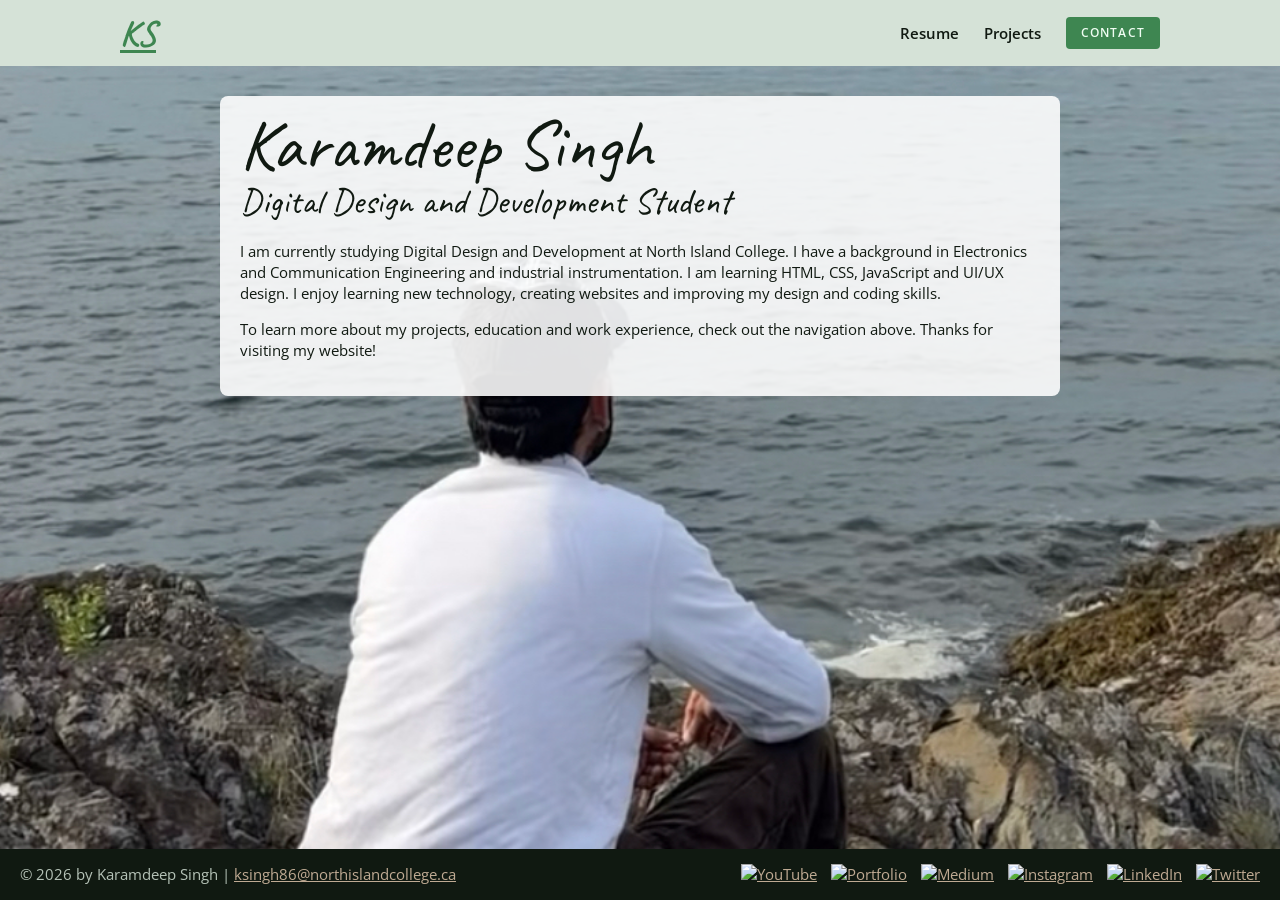
==== commit b179936b: "Add phone number to contact popover" ====
--- a/index.html
+++ b/index.html
@@ -1,158 +1,175 @@
-<!DOCTYPE html>
+<!doctype html>
 <html lang="en">
+  <head>
+    <meta charset="UTF-8" />
+    <meta name="viewport" content="width=device-width, initial-scale=1.0" />
+    <title>Karamdeep Singh | Digital Design + Development Student</title>
 
-<head>
-  <meta charset="UTF-8">
-  <meta name="viewport" content="width=device-width, initial-scale=1.0">
-  <title>Karamdeep Singh | Digital Design + Development Student</title>
+    <link rel="preconnect" href="https://fonts.googleapis.com" />
+    <link rel="preconnect" href="https://fonts.gstatic.com" crossorigin />
+    <link
+      href="https://fonts.googleapis.com/css2?family=Caveat&family=Open+Sans&display=swap"
+      rel="stylesheet"
+    />
+    <link rel="stylesheet" href="css/styles.css" />
+  </head>
 
-  <link rel="preconnect" href="https://fonts.googleapis.com">
-  <link rel="preconnect" href="https://fonts.gstatic.com" crossorigin>
-  <link href="https://fonts.googleapis.com/css2?family=Caveat&family=Open+Sans&display=swap" rel="stylesheet">
-  <link rel="stylesheet" href="css/styles.css">
-</head>
+  <body class="home">
+    <!-- Navigation -->
+    <nav class="site-nav" aria-label="Main navigation">
+      <div class="nav-inner">
+        <a href="index.html" class="site-logo nav-active" aria-current="page">
+          KS
+        </a>
 
-<body class="home">
+        <input
+          type="checkbox"
+          id="nav-toggle"
+          class="nav-toggle"
+          aria-label="Show navigation menu"
+        />
 
-  <!-- Navigation -->
-  <nav class="site-nav" aria-label="Main navigation">
-    <div class="nav-inner">
+        <label
+          for="nav-toggle"
+          class="nav-toggle-label"
+          aria-label="Toggle navigation menu"
+        >
+          <span></span>
+        </label>
 
-      <a href="index.html" class="site-logo nav-active" aria-current="page">KS</a>
+        <ul class="nav-links">
+          <li>
+            <a href="resume.html">Resume</a>
+          </li>
+          <li>
+            <a href="projects.html">Projects</a>
+          </li>
+          <li>
+            <button
+              type="button"
+              popovertarget="contact-popover"
+              class="btn nav-contact contact-btn"
+            >
+              Contact
+            </button>
+          </li>
+        </ul>
+      </div>
+    </nav>
 
-      <input type="checkbox" id="nav-toggle" class="nav-toggle" aria-label="Show navigation menu">
+    <!-- Contact Popover -->
+    <article id="contact-popover" popover>
+      <div class="contact-card">
+        <img
+          src="images/karam.jpg"
+          alt="Photo of Karamdeep Singh"
+          class="contact-photo"
+        />
 
-      <label for="nav-toggle" class="nav-toggle-label" aria-label="Toggle navigation menu">
-        <span></span>
-      </label>
+        <div class="contact-info">
+          <h2>Karamdeep Singh</h2>
 
-      <ul class="nav-links">
+          <p class="contact-role">Digital Design + Development Student</p>
+
+          <p class="contact-bio">
+            I am a Digital Design and Development student. I enjoy creating
+            websites and learning new skills.
+          </p>
+
+          <p class="contact-email">
+            <a href="mailto:ksingh86@northislandcollege.ca">
+              ksingh86@northislandcollege.ca
+            </a>
+          </p>
+
+          <p class="contact-phone">
+            Phone:
+            <a href="tel:5794839126">5794839126</a>
+          </p>
+        </div>
+
+        <button
+          type="button"
+          class="contact-close"
+          popovertarget="contact-popover"
+          popovertargetaction="hide"
+        >
+          Close
+        </button>
+      </div>
+    </article>
+
+    <!-- Home Content -->
+    <div class="content-wrapper">
+      <div class="content-bg">
+        <header>
+          <h1>Karamdeep Singh</h1>
+          <h2>Digital Design and Development Student</h2>
+        </header>
+
+        <main>
+          <p>
+            I am currently studying Digital Design and Development at North
+            Island College. I have a background in Electronics and Communication
+            Engineering and industrial instrumentation. I am learning HTML, CSS,
+            JavaScript and UI/UX design. I enjoy learning new technology,
+            creating websites and improving my design and coding skills.
+          </p>
+
+          <p>
+            To learn more about my projects, education and work experience,
+            check out the navigation above. Thanks for visiting my website!
+          </p>
+        </main>
+      </div>
+    </div>
+
+    <!-- Footer -->
+    <footer>
+      <p>
+        © 2026 by Karamdeep Singh |
+        <a href="mailto:ksingh86@northislandcollege.ca">
+          ksingh86@northislandcollege.ca
+        </a>
+      </p>
+
+      <ul class="socials">
         <li>
-          <a href="resume.html">Resume</a>
+          <a href="#" aria-label="YouTube">
+            <img src="images/icon-logo-youtube.png" alt="YouTube" />
+          </a>
         </li>
         <li>
-          <a href="projects.html">Projects</a>
+          <a href="#" aria-label="Portfolio">
+            <img src="images/icon-logo-ko-fi.png" alt="Portfolio" />
+          </a>
         </li>
         <li>
-          <button type="button" popovertarget="contact-popover" class="btn nav-contact contact-btn">
-            Contact
-          </button>
+          <a href="#" aria-label="Medium">
+            <img src="images/icon-logo-medium.png" alt="Medium" />
+          </a>
+        </li>
+        <li>
+          <a href="#" aria-label="Instagram">
+            <img src="images/icon-logo-instagram.png" alt="Instagram" />
+          </a>
+        </li>
+        <li>
+          <a href="#" aria-label="LinkedIn">
+            <img src="images/icon-logo-linkedin.png" alt="LinkedIn" />
+          </a>
+        </li>
+        <li>
+          <a
+            href="https://x.com/karam_sher_gill"
+            target="_blank"
+            rel="noopener noreferrer"
+            aria-label="Twitter"
+          >
+            <img src="images/icon-logo-twitter.png" alt="Twitter" />
+          </a>
         </li>
       </ul>
-
-    </div>
-  </nav>
-
-  <!-- Contact Popover -->
-  <article id="contact-popover" popover>
-    <div class="contact-card">
-
-      <img src="images/karam.jpg" alt="Photo of Karamdeep Singh" class="contact-photo">
-
-      <div class="contact-info">
-        <h2>Karamdeep Singh</h2>
-
-        <p class="contact-role">
-          Digital Design + Development Student
-        </p>
-
-        <p class="contact-bio">
-          I am a Digital Design and Development student.
-          I enjoy creating websites and learning new skills.
-        </p>
-
-        <p class="contact-email">
-          <a href="mailto:ksingh86@northislandcollege.ca">
-            ksingh86@northislandcollege.ca
-          </a>
-        </p>
-      </div>
-
-      <button type="button" class="contact-close" popovertarget="contact-popover" popovertargetaction="hide">
-        Close
-      </button>
-
-    </div>
-  </article>
-
-  <!-- Home Content -->
-  <div class="content-wrapper">
-    <div class="content-bg">
-
-      <header>
-        <h1>Karamdeep Singh</h1>
-        <h2>Digital Design and Development Student</h2>
-      </header>
-
-      <main>
-        <p>
-          I am currently studying Digital Design and
-          Development at North Island College.
-          I have a background in Electronics and
-          Communication Engineering and industrial
-          instrumentation. I am learning HTML,
-          CSS, JavaScript and UI/UX design.
-          I enjoy learning new technology,
-          creating websites and improving my
-          design and coding skills.
-        </p>
-
-        <p>
-          To learn more about my projects,
-          education and work experience,
-          check out my
-          <a href="resume.html">resume</a>.
-          Thanks for visiting my website!
-        </p>
-
-      </main>
-
-    </div>
-  </div>
-
-  <!-- Footer -->
-  <footer>
-    <p>
-      © 2026 by Karamdeep Singh |
-      <a href="mailto:ksingh86@northislandcollege.ca">
-        ksingh86@northislandcollege.ca
-      </a>
-    </p>
-
-    <ul class="socials">
-      <li>
-        <a href="#" aria-label="YouTube">
-          <img src="images/icon-logo-youtube.png" alt="YouTube">
-        </a>
-      </li>
-      <li>
-        <a href="#" aria-label="Portfolio">
-          <img src="images/icon-logo-ko-fi.png" alt="Portfolio">
-        </a>
-      </li>
-      <li>
-        <a href="#" aria-label="Medium">
-          <img src="images/icon-logo-medium.png" alt="Medium">
-        </a>
-      </li>
-      <li>
-        <a href="#" aria-label="Instagram">
-          <img src="images/icon-logo-instagram.png" alt="Instagram">
-        </a>
-      </li>
-      <li>
-        <a href="#" aria-label="LinkedIn">
-          <img src="images/icon-logo-linkedin.png" alt="LinkedIn">
-        </a>
-      </li>
-      <li>
-        <a href="https://x.com/karam_sher_gill" target="_blank" rel="noopener noreferrer" aria-label="Twitter">
-          <img src="images/icon-logo-twitter.png" alt="Twitter">
-        </a>
-      </li>
-    </ul>
-  </footer>
-
-</body>
-
-</html>+    </footer>
+  </body>
+</html>
